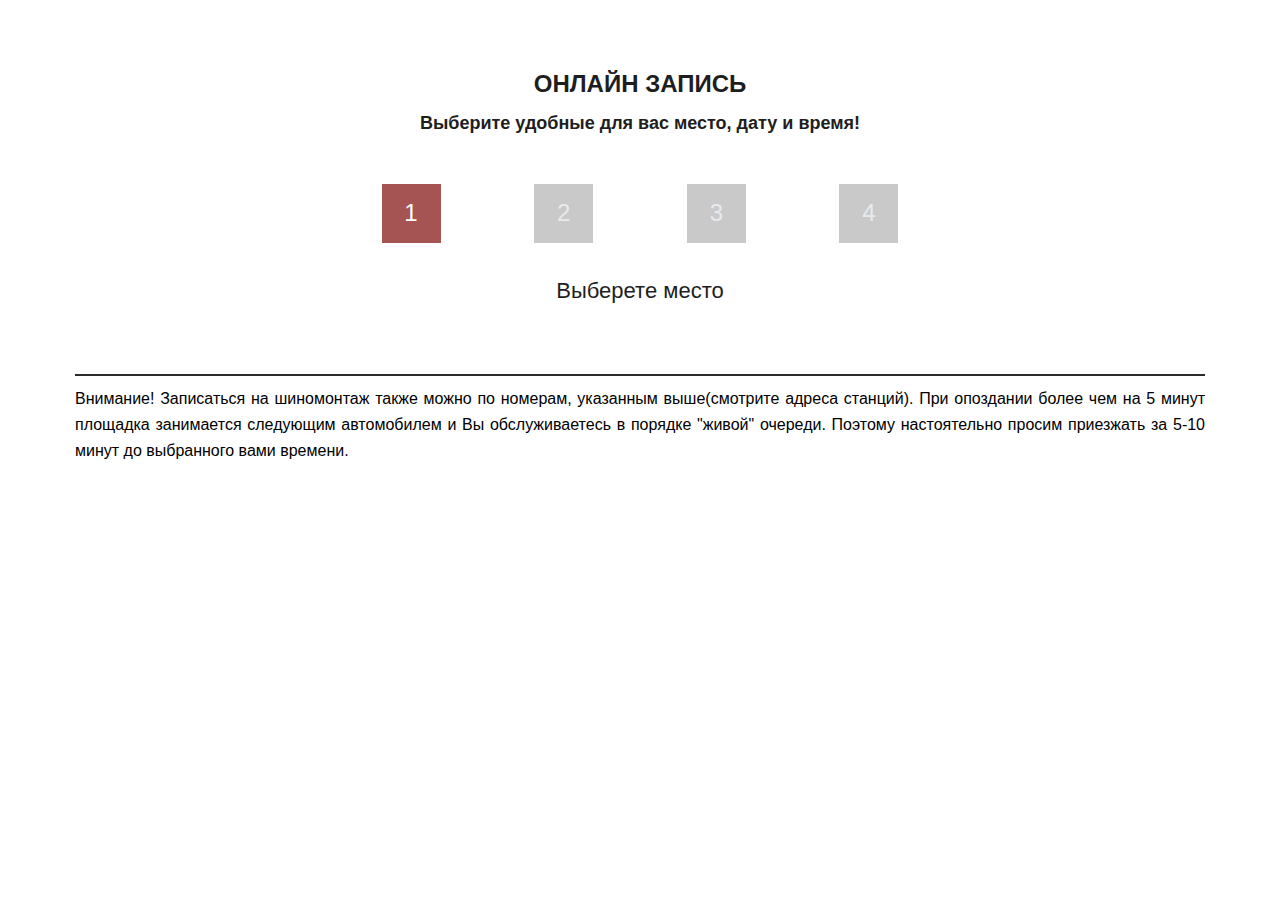
==== index.html @ d19be578 "сеть" ====
<!DOCTYPE html>
<html lang="en">

<head>
    <meta charset="UTF-8">
    <meta name="viewport" content="width=device-width, initial-scale=1.0">
    <meta http-equiv="X-UA-Compatible" content="ie=edge">
    <link rel="stylesheet" href="css/style.css">
    <link rel="stylesheet" href="css/fonts.css">
    <title>Document</title>
</head>

<body>
    <div class="popup-wrapper hidden">
        <div class="form__popup">
            <p class="popup__text">Вы успешно забронированы</p>
            <button class="popup__button">Ок</button>
        </div>
    </div>

    <main class="main">

        <div class="wrapper">
            <section class="intro">
                <h2 class="intro__second-title">
                    Онлайн запись
                </h2>
                <!--<div class="intro__decorative-element"></div>-->
                <div class="intro__description">Выберите удобные для вас место, дату и время!</div>
            </section>

            <section class="slider">
                <div class="slider__control">
                    <div class="slider_control-button slider_control-button--active" data-type="0">1</div>
                    <div class="slider_control-button slider_control-button--disabled" data-type="1">2</div>
                    <div class="slider_control-button slider_control-button--disabled" data-type="2">3</div>
                    <div class="slider_control-button slider_control-button--disabled" data-type="3">4</div>
                </div>

                <div class="slider__container">
                    <div class="slider__layer slider__layer--first">
                        <p class="slider__description">Выберете место</p>
                        <div class="slider__infoitems-wrapper" id="slide-info">

                        </div>
                    </div>

                    <div class="slider__layer hidden" id="slide-table">
                        <p class="slider__description">Выберете день</p>
                        <!--<div class="slider__table-control">
                            <button class="table-control__button">Апрель</button>
                            <button class="table-control__button">Май</button>
                            <button class="table-control__button">Июнь</button>
                        </div>-->


                    </div>

                    <div class="slider__layer hidden">
                        <p class="slider__description">Выберете время</p>
                        <ul class="table-popup-list">
                            <!--<li class="table-popup-list__item">00:00</li>
                            <li class="table-popup-list__item">00:30</li>
                            <li class="table-popup-list__item">01:00</li>
                            <li class="table-popup-list__item">01:30</li>
                            <li class="table-popup-list__item">02:00</li>
                            <li class="table-popup-list__item">02:30</li>
                            <li class="table-popup-list__item">03:00</li>
                            <li class="table-popup-list__item">03:30</li>
                            <li class="table-popup-list__item">04:00</li>
                            <li class="table-popup-list__item">04:30</li>
                            <li class="table-popup-list__item">05:00</li>
                            <li class="table-popup-list__item">05:30</li>-->
                        </ul>
                    </div>

                    <div class="slider__layer hidden">
                        <form action="#" class="slider__form" method="POST">
                            <p class="slider__description">Введите ваши данные, чтобы наш менеджер смог с вами
                                связаться</p>
                            <input type="text" class="form__input" placeholder="Введите ваше имя" id="name-input"
                                required>
                            <input type="tel" class="form__input" placeholder="Телефон" id="phone-input" min="13"
                                max="13" required>
                            <button class="form__input form__input--button">Записаться</button>
                        </form>
                    </div>
                </div>
            </section>
        </div>

    </main>

    <footer class="footer">
        <div class="wrapper">
            <div class="footer__decorative-element"></div>
            <div class="footer__user-information">
                Внимание! Записаться на шиномонтаж также можно по номерам, указанным выше(смотрите адреса станций). При
                опоздании более чем на 5 минут площадка занимается следующим автомобилем и Вы обслуживаетесь в порядке
                "живой" очереди. Поэтому настоятельно просим приезжать за 5-10 минут до выбранного вами времени.
            </div>
        </div>
    </footer>

    <script src="script/backend.js"></script>
    <script src="script/data.js"></script>
    <script src="script/render.js"></script>
    <script src="script/form.js"></script>
</body>

</html>
---- css/style.css ----
* {
    padding: 0;
    margin: 0;
    box-sizing: border-box;
}

.hidden {
    display: none !important;
}

body {
    font-family: 'Roboto', sans-serif;
    /*background:#C9C9C9;*/
    background-color: white;
}

.wrapper {
    max-width: 1170px;
    width: 100%;
    padding: 0 20px;
    margin: 0 auto;
}

.main {
    /*color: rgb(30, 44, 77);*/
    color: #1E1E1E;
}

.intro {
    text-align: center;
    position: relative;
    padding-top: 70px;
    margin-bottom: 50px;
}

.intro__second-title {
    width: 220px;
    text-transform: uppercase;
    font-size: 24px;
    font-weight: bold;
    margin: 0 auto 15px;
}

.intro__description {
    font-size: 18px;
    font-weight: bold;
}

.slider {
    margin-bottom: 40px;
}

.slider__control {
    display: flex;
    width: 517px;
    justify-content: space-between;
    text-align: center;
    font-size: 24px;
    position: relative;

    margin: 0 auto 35px;
}

.slider_control-button {
    background-color: #C9C9C9;
    color: rgb(231, 234, 237);
    width: 59px;
    height: 59px;
    cursor: pointer;
    transition: .3s;
    padding-top: 15px;
    -webkit-transition: .3s;
    -moz-transition: .3s;
    -ms-transition: .3s;
    -o-transition: .3s;
}

.slider_control-button--active {
    background-color: #A65353;
    color: white;
}

.slider__control-canvas {}

.slider__container {
    animation: ease-in-out 1s;
    -webkit-animation: ease-in-out 1s;
}

.slider__infoitems-wrapper {
    display: flex;
    justify-content: space-around;
    flex-wrap: wrap;
}

.slider__slider-item {
    width: 37%;
    height: 37%;
    background-color: white;
    text-align: center;
    box-shadow: 0 0 40px -12px black;
    cursor: pointer;
    padding: 25px;
    margin-bottom: 20px;

    transition: 0.2s;
    -webkit-transition: 0.2s;
    -moz-transition: 0.2s;
    -ms-transition: 0.2s;
    -o-transition: 0.2s;
}

.slider__slider-item--disabled {
    background-color: rgb(146, 146, 146);
    color: gray;
}

.slider__slider-item--selected {
    background-color: #A65353;
    color: white;
}

.slider__slider-item:not(.slider__slider-item--disabled):hover {
    outline: 3px solid #A65353;
}

.slider-item__title {
    font-size: 16px;
    margin-top: 5px;
    margin-bottom: 14px;
}

.slider-item__description {
    color: #BFBFBF;
    font-size: 14px;
    margin-bottom: 11px;
}

.slider-item__phone {
    color: #BFBFBF;
    font-size: 14px;
}

.slider__table-control {
    display: flex;
    justify-content: center;
    color: rgb(21, 45, 75);
    font-size: 16px;
    margin-bottom: 20px;
}

.table-control__button {
    font-size: 16px;
    width: 110px;
    height: 43px;
    border: none;
    background-color: transparent;
    margin-right: 10px;
    cursor: pointer;
    color: #1E1E1E;

    transition: 0.3s ease all;
    -webkit-transition: 0.3s ease all;
    -moz-transition: 0.3s ease all;
    -ms-transition: 0.3s ease all;
    -o-transition: 0.3s ease all;
}

.table-control__button:hover {
    background: #231217;
    color: #939393;
}

.table-control__button--active {
    background-color: #231217;
}

.slider__table {
    
}

.slider-table__data {
    position: relative;
    width: 162px;
    height: 100px;
    background-color: #BFBFBF;
    padding: 12px;
    z-index: 1;
    font-size: 29px;

    transition: 0.2s;
    -webkit-transition: 0.2s;
    -moz-transition: 0.2s;
    -ms-transition: 0.2s;
    -o-transition: 0.2s;
}

.slider-table__data:not(.dayNameCell):hover {
    cursor: pointer;
    background-color: transparent;
}

.slider-table__data--selected {
    background-color: #A65353 !important;
    color: white;
}

.dayNameCell {
    height: 55px;
    border: none;
    background-color: transparent;
    border-collapse: collapse;
    font-size: 20px;
    text-transform: capitalize;
    background-color: #A65353;
    color: white;
}

.slider-table__row:first-child {
    border-collapse: collapse;
}

/*.slider-table__day {
    font-weight: bold;
    font-size: 16px;
    margin-bottom: 26px;
}

.slider-table__date {
    margin-bottom: auto;
}*/

.slider__form {
    width: 435px;
    margin: 0 auto;
    text-align: center;
    font-size: 18px;
}

.table-popup-list {
    display: flex;
    list-style: none;
    flex-wrap: wrap;
    align-items: center;
    justify-content: space-between;
    max-width: 565px;
    width: 100%;
    margin: 0 auto;
}

.table-popup-list__item {
    padding: 10px 20px;
    margin: 10px;
    margin-bottom: 20px;
    cursor: pointer;
    font-size: 22px;
    transition: 0.2s;
    -webkit-transition: 0.2s;
    -moz-transition: 0.2s;
    -ms-transition: 0.2s;
    -o-transition: 0.2s;
}

.table-popup-list__item--selected {
    color: white;
    background-color: #A65353;
}

.table-popup-list__item:hover {
    outline: 2px solid #A65353;
    outline-offset: -2px;
    /*Box-shadow:0px 0px 0px 2px #A65353;*/

}

.form__input {
    width: 100%;
    height: 55px;
    padding-left: 20px;
    padding-right: 10px;
    border: none;
    margin-bottom: 30px;
    font-size: 18px;
    background-color: #BFBFBF;
}

.form__input--button {
    color: white;
    background-color: #A65353;
    cursor: pointer;
    transition: 0.1s;
    -webkit-transition: 0.1s;
    -moz-transition: 0.1s;
    -ms-transition: 0.1s;
    -o-transition: 0.1s;
}

.form__input--button:hover {
    opacity: 0.8;
}

.slider__description {
    margin-bottom: 30px;
    text-align: center;
    font-size: 22px;
}

.footer {

}

.footer__decorative-element {
    height: 2px;
    width: 100%;
    background-color: #2C2C2C;

    margin-bottom: 10px;
}

.footer__user-information {
    text-align: justify;
    font-size: 16px;
    line-height: 26px;

    margin-bottom: 26px;
}

.foooter__contacts-container {
    font-size: 14px;
    line-height: 16px;

    margin-bottom: 40px;
}

.popup-wrapper {
    width: 100%;
    position: fixed;
    height: 100%;
    z-index: 9;
    background-color: rgba(0, 0, 0, 0.3)
}

.form__popup {
    width: 40%;
    height: 30%;
    position: fixed;
    top: 30%;
    left: 30%;
    background-color: rgb(128, 63, 63);

    z-index: 10;
}

.popup__text {
    color: white;
    font-size: 18px;
    text-align: center;
    padding-top: 50px;
    margin-bottom: 30px;
}

.popup__button {
    display: block;
    border: none;
    background-color: rgb(226, 88, 88);
    width: 40%;
    height: 20%;
    margin: 0 auto;
    cursor: pointer;
    color: white;
    text-transform: uppercase;
}

@media(max-width: 780px) {
    .slider__control {
        width: 70%;
    }

    .slider__infoitems-wrapper {
        flex-direction: column;
    }

    .slider__slider-item {
        padding-top: 40px;
        width: 100%;
    }

    .slider-table__data {
        font-size: 24px;
    }

    @media (max-width: 680px) {
        .slider__table {
            width: 100%;
            position: relative;
            left: 0;
        }

        .slider-table__data {
            height: 14%;
            width: 14%;
        }

        @media(max-width: 520px) {
            .slider__form {
                width: 100%;
            }

            .slider__table {
                
            }

            .slider-table__data {
                font-size: 23px;
                padding: 5px;
                padding-left: 11px;
            }

            .slider_control-button {
                width: 45px;
                height: 45px;
                font-size: 18px;
                padding-top: 12px;
            }

            .popup__text {
                font-size: 14px;
            }

            @media(max-width: 390px) {
                .slider-table__data {
                    font-size: 17px;
                    
                }
                .popup__text {
                    font-size: 11px;
                    padding-top: 40px;
                }

                .form__popup {
                    height: 28%;
                }
            }
        }
    }
}
---- css/fonts.css ----
@font-face {
    font-family: 'Roboto', sans-serif;
    src: url('https://fonts.googleapis.com/css2?family=Roboto:wght@300;400;700&display=swap" rel="stylesheet');
}
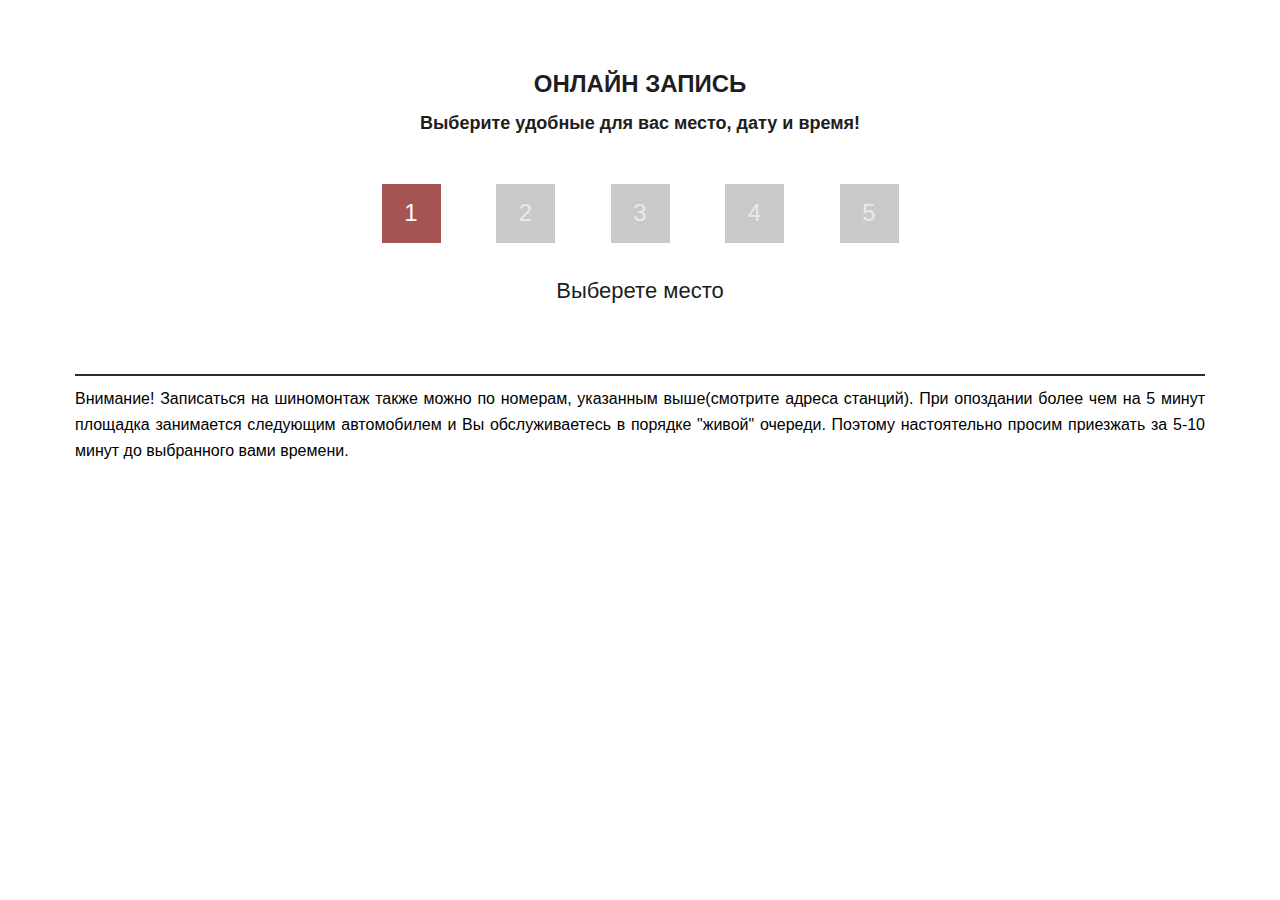
==== commit e90c743a: "Ну вот" ====
--- a/index.html
+++ b/index.html
@@ -11,12 +11,6 @@
 </head>
 
 <body>
-    <div class="popup-wrapper hidden">
-        <div class="form__popup">
-            <p class="popup__text">Вы успешно забронированы</p>
-            <button class="popup__button">Ок</button>
-        </div>
-    </div>
 
     <main class="main">
 
@@ -35,10 +29,11 @@
                     <div class="slider_control-button slider_control-button--disabled" data-type="1">2</div>
                     <div class="slider_control-button slider_control-button--disabled" data-type="2">3</div>
                     <div class="slider_control-button slider_control-button--disabled" data-type="3">4</div>
+                    <div class="slider_control-button slider_control-button--disabled" data-type="4">5</div>
                 </div>
 
                 <div class="slider__container">
-                    <div class="slider__layer slider__layer--first">
+                    <div class="slider__layer slider__layer--first ">
                         <p class="slider__description">Выберете место</p>
                         <div class="slider__infoitems-wrapper" id="slide-info">
 
@@ -79,11 +74,22 @@
                             <p class="slider__description">Введите ваши данные, чтобы наш менеджер смог с вами
                                 связаться</p>
                             <input type="text" class="form__input" placeholder="Введите ваше имя" id="name-input"
-                                required>
+                                required minlength="3" maxlength="27">
                             <input type="tel" class="form__input" placeholder="Телефон" id="phone-input" min="13"
                                 max="13" required>
                             <button class="form__input form__input--button">Записаться</button>
                         </form>
+                    </div>
+
+                    <div class="slider__layer hidden">
+                        <p class="slider__description">Пасиб за бронь))00))</p>
+                        <button class="slider__reset-button">ОК</button>
+                        <!--<div class="popup-wrapper">
+                            <div class="form__popup">
+                                <p class="popup__text">Вы успешно забронированы</p>
+                                <button class="popup__button">Ок</button>
+                            </div>
+                        </div>-->
                     </div>
                 </div>
             </section>
@@ -105,6 +111,7 @@
     <script src="script/backend.js"></script>
     <script src="script/data.js"></script>
     <script src="script/render.js"></script>
+    <script src="script/slider.js"></script>
     <script src="script/form.js"></script>
 </body>
 
--- a/css/style.css
+++ b/css/style.css
@@ -80,12 +80,69 @@
     color: white;
 }
 
-.slider__control-canvas {}
+.slider_control-button--next {
+    position: absolute;
+    top: 0;
+}
 
 .slider__container {
     animation: ease-in-out 1s;
     -webkit-animation: ease-in-out 1s;
-}
+    position: relative;
+
+    /*overflow: hidden;*/
+}
+
+
+
+
+
+.slider__layer--animation-left {
+    animation-duration:1s;
+    animation-name: left;
+}
+
+.slider__layer--animation-right {
+    animation-name: right;
+    animation-duration: 1s;
+}
+
+@keyframes left {
+    from {
+        transform: translateX(0);
+        -webkit-transform: translateX(0);
+        -moz-transform: translateX(0);
+        -ms-transform: translateX(0);
+        -o-transform: translateX(0);
+    }
+
+    to {
+        transform: translateX(-100%);
+        -webkit-transform: translateX(-100%);
+        -moz-transform: translateX(-100%);
+        -ms-transform: translateX(-100%);
+        -o-transform: translateX(-100%);
+    }
+}
+
+@keyframes right {
+    from {
+        transform: translateX(100%);
+        -webkit-transform: translateX(100%);
+        -moz-transform: translateX(100%);
+        -ms-transform: translateX(100%);
+        -o-transform: translateX(100%);
+}
+
+    to {
+        transform: translateX(0);
+        -webkit-transform: translateX(0);
+        -moz-transform: translateX(0);
+        -ms-transform: translateX(0);
+        -o-transform: translateX(0);
+}
+}
+
 
 .slider__infoitems-wrapper {
     display: flex;
@@ -175,9 +232,7 @@
     background-color: #231217;
 }
 
-.slider__table {
-    
-}
+.slider__table {}
 
 .slider-table__data {
     position: relative;
@@ -200,6 +255,16 @@
     background-color: transparent;
 }
 
+.slider-table__data--empty {
+    background-color: rgb(92, 90, 90);
+}
+
+.slider-table__data--empty:hover {
+    /*костыль*/
+    cursor: auto !important;
+    background-color: rgb(92, 90, 90) !important;
+}
+
 .slider-table__data--selected {
     background-color: #A65353 !important;
     color: white;
@@ -219,16 +284,6 @@
 .slider-table__row:first-child {
     border-collapse: collapse;
 }
-
-/*.slider-table__day {
-    font-weight: bold;
-    font-size: 16px;
-    margin-bottom: 26px;
-}
-
-.slider-table__date {
-    margin-bottom: auto;
-}*/
 
 .slider__form {
     width: 435px;
@@ -252,7 +307,6 @@
     padding: 10px 20px;
     margin: 10px;
     margin-bottom: 20px;
-    cursor: pointer;
     font-size: 22px;
     transition: 0.2s;
     -webkit-transition: 0.2s;
@@ -266,7 +320,13 @@
     background-color: #A65353;
 }
 
-.table-popup-list__item:hover {
+.table-popup-list__item--disabled {
+    background-color: rgb(146, 146, 146);
+    color: gray;
+}
+
+.table-popup-list__item:not(.table-popup-list__item--disabled):hover {
+    cursor: pointer;
     outline: 2px solid #A65353;
     outline-offset: -2px;
     /*Box-shadow:0px 0px 0px 2px #A65353;*/
@@ -305,9 +365,28 @@
     font-size: 22px;
 }
 
-.footer {
-
-}
+.slider__reset-button {
+    font-size: 18px;
+    background-color: #A65353;
+    width: 230px;
+    height: 50px;
+    margin: 0 auto;
+    display: block;
+    color: white;
+    cursor: pointer;
+    transition: 0.3s;
+    border: none;
+    -webkit-transition: 0.3s;
+    -moz-transition: 0.3s;
+    -ms-transition: 0.3s;
+    -o-transition: 0.3s;
+}
+
+.slider__reset-button:hover {
+    opacity: 0.8;
+}
+
+.footer {}
 
 .footer__decorative-element {
     height: 2px;
@@ -401,14 +480,16 @@
             width: 14%;
         }
 
+        .slider__reset-button {
+            width: 40%;
+        }
+
         @media(max-width: 520px) {
             .slider__form {
                 width: 100%;
             }
 
-            .slider__table {
-                
-            }
+            .slider__table {}
 
             .slider-table__data {
                 font-size: 23px;
@@ -430,8 +511,9 @@
             @media(max-width: 390px) {
                 .slider-table__data {
                     font-size: 17px;
-                    
+
                 }
+
                 .popup__text {
                     font-size: 11px;
                     padding-top: 40px;
@@ -443,4 +525,4 @@
             }
         }
     }
-}
+}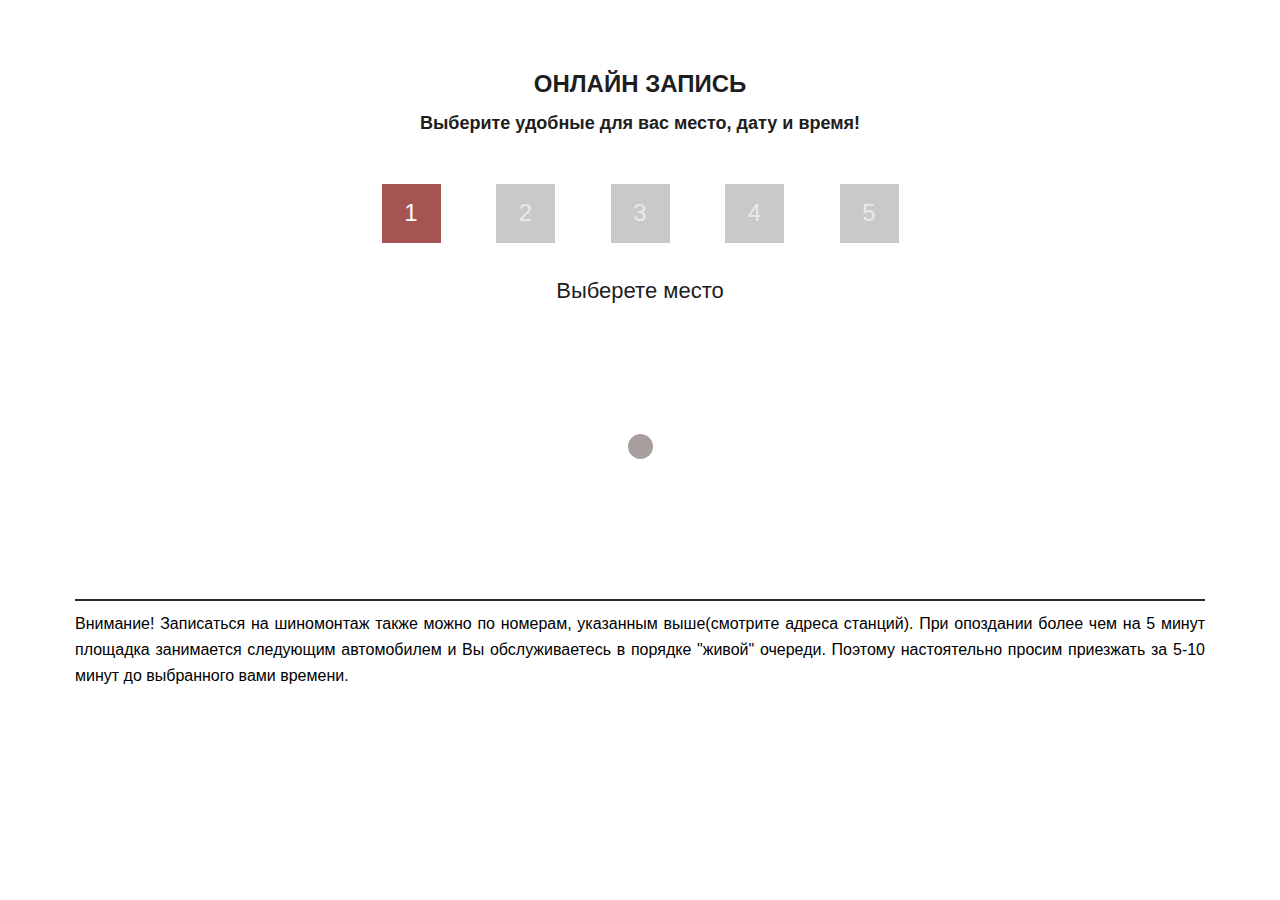
==== commit 2f6070d0: "dsadasdAFSDSF" ====
--- a/index.html
+++ b/index.html
@@ -36,7 +36,9 @@
                     <div class="slider__layer slider__layer--first ">
                         <p class="slider__description">Выберете место</p>
                         <div class="slider__infoitems-wrapper" id="slide-info">
-
+                            <div class="loader-container">
+                                <div class="loader loader--mod">1</div>
+                            </div>
                         </div>
                     </div>
 
@@ -54,18 +56,9 @@
                     <div class="slider__layer hidden">
                         <p class="slider__description">Выберете время</p>
                         <ul class="table-popup-list">
-                            <!--<li class="table-popup-list__item">00:00</li>
-                            <li class="table-popup-list__item">00:30</li>
-                            <li class="table-popup-list__item">01:00</li>
-                            <li class="table-popup-list__item">01:30</li>
-                            <li class="table-popup-list__item">02:00</li>
-                            <li class="table-popup-list__item">02:30</li>
-                            <li class="table-popup-list__item">03:00</li>
-                            <li class="table-popup-list__item">03:30</li>
-                            <li class="table-popup-list__item">04:00</li>
-                            <li class="table-popup-list__item">04:30</li>
-                            <li class="table-popup-list__item">05:00</li>
-                            <li class="table-popup-list__item">05:30</li>-->
+                            <div class="loader-container">
+                                <div class="loader loader--mod">1</div>
+                            </div>
                         </ul>
                     </div>
 
--- a/css/style.css
+++ b/css/style.css
@@ -98,7 +98,7 @@
 
 
 .slider__layer--animation-left {
-    animation-duration:1s;
+    animation-duration: 1s;
     animation-name: left;
 }
 
@@ -132,7 +132,7 @@
         -moz-transform: translateX(100%);
         -ms-transform: translateX(100%);
         -o-transform: translateX(100%);
-}
+    }
 
     to {
         transform: translateX(0);
@@ -140,7 +140,7 @@
         -moz-transform: translateX(0);
         -ms-transform: translateX(0);
         -o-transform: translateX(0);
-}
+    }
 }
 
 
@@ -450,6 +450,103 @@
     text-transform: uppercase;
 }
 
+.loader {
+    margin: 100px auto;
+    font-size: 25px;
+    width: 1em;
+    height: 1em;
+    border-radius: 50%;
+    position: relative;
+    text-indent: -9999em;
+    -webkit-animation: load5 1.1s infinite ease;
+    animation: load5 1.1s infinite ease;
+    -webkit-transform: translateZ(0);
+    -ms-transform: translateZ(0);
+    transform: translateZ(0);
+}
+
+@-webkit-keyframes load5 {
+
+    0%,
+    100% {
+        box-shadow: 0em -2.6em 0em 0em #808080, 1.8em -1.8em 0 0em rgba(128, 128, 128, 0.2), 2.5em 0em 0 0em rgba(128, 128, 128, 0.2), 1.75em 1.75em 0 0em rgba(128, 128, 128, 0.2), 0em 2.5em 0 0em rgba(128, 128, 128, 0.2), -1.8em 1.8em 0 0em rgba(128, 128, 128, 0.2), -2.6em 0em 0 0em rgba(128, 128, 128, 0.5), -1.8em -1.8em 0 0em rgba(128, 128, 128, 0.7);
+    }
+
+    12.5% {
+        box-shadow: 0em -2.6em 0em 0em rgba(128, 128, 128, 0.7), 1.8em -1.8em 0 0em #808080, 2.5em 0em 0 0em rgba(128, 128, 128, 0.2), 1.75em 1.75em 0 0em rgba(128, 128, 128, 0.2), 0em 2.5em 0 0em rgba(128, 128, 128, 0.2), -1.8em 1.8em 0 0em rgba(128, 128, 128, 0.2), -2.6em 0em 0 0em rgba(128, 128, 128, 0.2), -1.8em -1.8em 0 0em rgba(128, 128, 128, 0.5);
+    }
+
+    25% {
+        box-shadow: 0em -2.6em 0em 0em rgba(128, 128, 128, 0.5), 1.8em -1.8em 0 0em rgba(128, 128, 128, 0.7), 2.5em 0em 0 0em #808080, 1.75em 1.75em 0 0em rgba(128, 128, 128, 0.2), 0em 2.5em 0 0em rgba(128, 128, 128, 0.2), -1.8em 1.8em 0 0em rgba(128, 128, 128, 0.2), -2.6em 0em 0 0em rgba(128, 128, 128, 0.2), -1.8em -1.8em 0 0em rgba(128, 128, 128, 0.2);
+    }
+
+    37.5% {
+        box-shadow: 0em -2.6em 0em 0em rgba(128, 128, 128, 0.2), 1.8em -1.8em 0 0em rgba(128, 128, 128, 0.5), 2.5em 0em 0 0em rgba(128, 128, 128, 0.7), 1.75em 1.75em 0 0em #808080, 0em 2.5em 0 0em rgba(128, 128, 128, 0.2), -1.8em 1.8em 0 0em rgba(128, 128, 128, 0.2), -2.6em 0em 0 0em rgba(128, 128, 128, 0.2), -1.8em -1.8em 0 0em rgba(128, 128, 128, 0.2);
+    }
+
+    50% {
+        box-shadow: 0em -2.6em 0em 0em rgba(128, 128, 128, 0.2), 1.8em -1.8em 0 0em rgba(128, 128, 128, 0.2), 2.5em 0em 0 0em rgba(128, 128, 128, 0.5), 1.75em 1.75em 0 0em rgba(128, 128, 128, 0.7), 0em 2.5em 0 0em #808080, -1.8em 1.8em 0 0em rgba(128, 128, 128, 0.2), -2.6em 0em 0 0em rgba(128, 128, 128, 0.2), -1.8em -1.8em 0 0em rgba(128, 128, 128, 0.2);
+    }
+
+    62.5% {
+        box-shadow: 0em -2.6em 0em 0em rgba(128, 128, 128, 0.2), 1.8em -1.8em 0 0em rgba(128, 128, 128, 0.2), 2.5em 0em 0 0em rgba(128, 128, 128, 0.2), 1.75em 1.75em 0 0em rgba(128, 128, 128, 0.5), 0em 2.5em 0 0em rgba(128, 128, 128, 0.7), -1.8em 1.8em 0 0em #808080, -2.6em 0em 0 0em rgba(128, 128, 128, 0.2), -1.8em -1.8em 0 0em rgba(128, 128, 128, 0.2);
+    }
+
+    75% {
+        box-shadow: 0em -2.6em 0em 0em rgba(128, 128, 128, 0.2), 1.8em -1.8em 0 0em rgba(128, 128, 128, 0.2), 2.5em 0em 0 0em rgba(128, 128, 128, 0.2), 1.75em 1.75em 0 0em rgba(128, 128, 128, 0.2), 0em 2.5em 0 0em rgba(128, 128, 128, 0.5), -1.8em 1.8em 0 0em rgba(128, 128, 128, 0.7), -2.6em 0em 0 0em #808080, -1.8em -1.8em 0 0em rgba(128, 128, 128, 0.2);
+    }
+
+    87.5% {
+        box-shadow: 0em -2.6em 0em 0em rgba(128, 128, 128, 0.2), 1.8em -1.8em 0 0em rgba(128, 128, 128, 0.2), 2.5em 0em 0 0em rgba(128, 128, 128, 0.2), 1.75em 1.75em 0 0em rgba(128, 128, 128, 0.2), 0em 2.5em 0 0em rgba(128, 128, 128, 0.2), -1.8em 1.8em 0 0em rgba(128, 128, 128, 0.5), -2.6em 0em 0 0em rgba(128, 128, 128, 0.7), -1.8em -1.8em 0 0em #808080;
+    }
+}
+
+@keyframes load5 {
+
+    0%,
+    100% {
+        box-shadow: 0em -2.6em 0em 0em #808080, 1.8em -1.8em 0 0em rgba(128, 128, 128, 0.2), 2.5em 0em 0 0em rgba(128, 128, 128, 0.2), 1.75em 1.75em 0 0em rgba(128, 128, 128, 0.2), 0em 2.5em 0 0em rgba(128, 128, 128, 0.2), -1.8em 1.8em 0 0em rgba(128, 128, 128, 0.2), -2.6em 0em 0 0em rgba(128, 128, 128, 0.5), -1.8em -1.8em 0 0em rgba(128, 128, 128, 0.7);
+    }
+
+    12.5% {
+        box-shadow: 0em -2.6em 0em 0em rgba(128, 128, 128, 0.7), 1.8em -1.8em 0 0em #808080, 2.5em 0em 0 0em rgba(128, 128, 128, 0.2), 1.75em 1.75em 0 0em rgba(128, 128, 128, 0.2), 0em 2.5em 0 0em rgba(128, 128, 128, 0.2), -1.8em 1.8em 0 0em rgba(128, 128, 128, 0.2), -2.6em 0em 0 0em rgba(128, 128, 128, 0.2), -1.8em -1.8em 0 0em rgba(128, 128, 128, 0.5);
+    }
+
+    25% {
+        box-shadow: 0em -2.6em 0em 0em rgba(128, 128, 128, 0.5), 1.8em -1.8em 0 0em rgba(128, 128, 128, 0.7), 2.5em 0em 0 0em #808080, 1.75em 1.75em 0 0em rgba(128, 128, 128, 0.2), 0em 2.5em 0 0em rgba(128, 128, 128, 0.2), -1.8em 1.8em 0 0em rgba(128, 128, 128, 0.2), -2.6em 0em 0 0em rgba(128, 128, 128, 0.2), -1.8em -1.8em 0 0em rgba(128, 128, 128, 0.2);
+    }
+
+    37.5% {
+        box-shadow: 0em -2.6em 0em 0em rgba(128, 128, 128, 0.2), 1.8em -1.8em 0 0em rgba(128, 128, 128, 0.5), 2.5em 0em 0 0em rgba(128, 128, 128, 0.7), 1.75em 1.75em 0 0em #808080, 0em 2.5em 0 0em rgba(128, 128, 128, 0.2), -1.8em 1.8em 0 0em rgba(128, 128, 128, 0.2), -2.6em 0em 0 0em rgba(128, 128, 128, 0.2), -1.8em -1.8em 0 0em rgba(128, 128, 128, 0.2);
+    }
+
+    50% {
+        box-shadow: 0em -2.6em 0em 0em rgba(128, 128, 128, 0.2), 1.8em -1.8em 0 0em rgba(128, 128, 128, 0.2), 2.5em 0em 0 0em rgba(128, 128, 128, 0.5), 1.75em 1.75em 0 0em rgba(128, 128, 128, 0.7), 0em 2.5em 0 0em #808080, -1.8em 1.8em 0 0em rgba(128, 128, 128, 0.2), -2.6em 0em 0 0em rgba(128, 128, 128, 0.2), -1.8em -1.8em 0 0em rgba(128, 128, 128, 0.2);
+    }
+
+    62.5% {
+        box-shadow: 0em -2.6em 0em 0em rgba(128, 128, 128, 0.2), 1.8em -1.8em 0 0em rgba(128, 128, 128, 0.2), 2.5em 0em 0 0em rgba(128, 128, 128, 0.2), 1.75em 1.75em 0 0em rgba(128, 128, 128, 0.5), 0em 2.5em 0 0em rgba(128, 128, 128, 0.7), -1.8em 1.8em 0 0em #808080, -2.6em 0em 0 0em rgba(128, 128, 128, 0.2), -1.8em -1.8em 0 0em rgba(128, 128, 128, 0.2);
+    }
+
+    75% {
+        box-shadow: 0em -2.6em 0em 0em rgba(128, 128, 128, 0.2), 1.8em -1.8em 0 0em rgba(128, 128, 128, 0.2), 2.5em 0em 0 0em rgba(128, 128, 128, 0.2), 1.75em 1.75em 0 0em rgba(128, 128, 128, 0.2), 0em 2.5em 0 0em rgba(128, 128, 128, 0.5), -1.8em 1.8em 0 0em rgba(128, 128, 128, 0.7), -2.6em 0em 0 0em #808080, -1.8em -1.8em 0 0em rgba(128, 128, 128, 0.2);
+    }
+
+    87.5% {
+        box-shadow: 0em -2.6em 0em 0em rgba(128, 128, 128, 0.2), 1.8em -1.8em 0 0em rgba(128, 128, 128, 0.2), 2.5em 0em 0 0em rgba(128, 128, 128, 0.2), 1.75em 1.75em 0 0em rgba(128, 128, 128, 0.2), 0em 2.5em 0 0em rgba(128, 128, 128, 0.2), -1.8em 1.8em 0 0em rgba(128, 128, 128, 0.5), -2.6em 0em 0 0em rgba(128, 128, 128, 0.7), -1.8em -1.8em 0 0em #808080;
+    }
+}
+
+.loader--mod {
+    background-color: rgb(168, 158, 158);
+}
+
+.loader-container {
+    width: 15%;
+    height: 15%;
+    margin: 0 auto;
+}
+
 @media(max-width: 780px) {
     .slider__control {
         width: 70%;
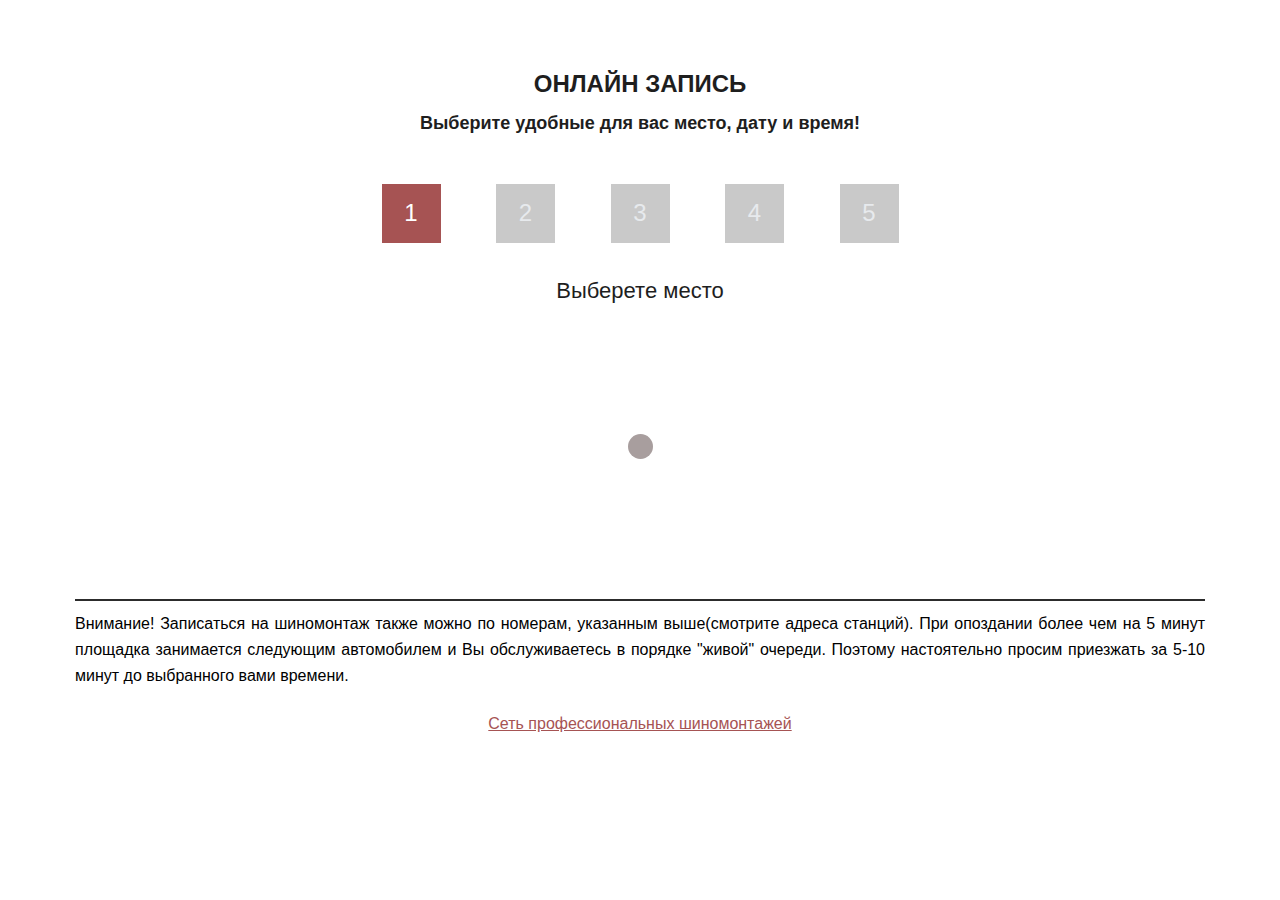
==== commit a03c25f5: "fsfdsfds" ====
--- a/index.html
+++ b/index.html
@@ -7,7 +7,8 @@
     <meta http-equiv="X-UA-Compatible" content="ie=edge">
     <link rel="stylesheet" href="css/style.css">
     <link rel="stylesheet" href="css/fonts.css">
-    <title>Document</title>
+    <link rel="shortcut icon" href="css/f.ico" type="image/png">
+    <title>Shinland - Онлайн запись</title>
 </head>
 
 <body>
@@ -28,7 +29,7 @@
                     <div class="slider_control-button slider_control-button--active" data-type="0">1</div>
                     <div class="slider_control-button slider_control-button--disabled" data-type="1">2</div>
                     <div class="slider_control-button slider_control-button--disabled" data-type="2">3</div>
-                    <div class="slider_control-button slider_control-button--disabled" data-type="3">4</div>
+                    <div class="slider_control-button " data-type="3">4</div>
                     <div class="slider_control-button slider_control-button--disabled" data-type="4">5</div>
                 </div>
 
@@ -42,19 +43,26 @@
                         </div>
                     </div>
 
-                    <div class="slider__layer hidden" id="slide-table">
+                    <div class="slider__layer hidden">
                         <p class="slider__description">Выберете день</p>
-                        <!--<div class="slider__table-control">
-                            <button class="table-control__button">Апрель</button>
-                            <button class="table-control__button">Май</button>
-                            <button class="table-control__button">Июнь</button>
-                        </div>-->
+                        <div class="slider__table-control">
+                            <button class="table-control__button table-control__button--active" data-type="0"
+                                data-flag="true">mock</button>
+                            <button class="table-control__button" data-type="1">mock</button>
+                            <button class="table-control__button" data-type="2">mock</button>
+                        </div>
 
+                        <div id="slide-table">
+
+                        </div>
 
                     </div>
 
                     <div class="slider__layer hidden">
                         <p class="slider__description">Выберете время</p>
+                        <p class="slider__description" style="color:brown">ВНИМАНИЕ!!! Обслуживание машин по онлайн
+                            записи производится только на 1-ей площадке. На 2-ой площадке происходит обслуживание по
+                            живой очереди</p>
                         <ul class="table-popup-list">
                             <div class="loader-container">
                                 <div class="loader loader--mod">1</div>
@@ -68,14 +76,14 @@
                                 связаться</p>
                             <input type="text" class="form__input" placeholder="Введите ваше имя" id="name-input"
                                 required minlength="3" maxlength="27">
-                            <input type="tel" class="form__input" placeholder="Телефон" id="phone-input" min="13"
+                            <input type="tel" class="form__input" placeholder="Телефон" id="phone-input" min="7"
                                 max="13" required>
                             <button class="form__input form__input--button">Записаться</button>
                         </form>
                     </div>
 
                     <div class="slider__layer hidden">
-                        <p class="slider__description">Пасиб за бронь))00))</p>
+                        <p class="slider__description">Спасибо за бронирование!</p>
                         <button class="slider__reset-button">ОК</button>
                         <!--<div class="popup-wrapper">
                             <div class="form__popup">
@@ -98,14 +106,17 @@
                 опоздании более чем на 5 минут площадка занимается следующим автомобилем и Вы обслуживаетесь в порядке
                 "живой" очереди. Поэтому настоятельно просим приезжать за 5-10 минут до выбранного вами времени.
             </div>
+            <div class="footer__copyright">
+                <a href="http://shinland.by/" class="footer__copyright-link">Сеть профессиональных шиномонтажей</a>
+            </div>
         </div>
     </footer>
 
     <script src="script/backend.js"></script>
     <script src="script/data.js"></script>
+    <script src="script/slider-functions.js"></script>
+    <script src="script/form.js"></script>
     <script src="script/render.js"></script>
-    <script src="script/slider.js"></script>
-    <script src="script/form.js"></script>
 </body>
 
 </html>--- a/css/style.css
+++ b/css/style.css
@@ -224,12 +224,14 @@
 }
 
 .table-control__button:hover {
-    background: #231217;
+    background-color: #A65353;
+    opacity: 0.9;
     color: #939393;
 }
 
 .table-control__button--active {
-    background-color: #231217;
+    background-color: #A65353;
+    color: white;
 }
 
 .slider__table {}
@@ -257,6 +259,7 @@
 
 .slider-table__data--empty {
     background-color: rgb(92, 90, 90);
+    color: gray;
 }
 
 .slider-table__data--empty:hover {
@@ -386,7 +389,9 @@
     opacity: 0.8;
 }
 
-.footer {}
+.footer {
+    padding-bottom: 40px;
+}
 
 .footer__decorative-element {
     height: 2px;
@@ -409,6 +414,12 @@
     line-height: 16px;
 
     margin-bottom: 40px;
+}
+
+.footer__copyright-link {
+    text-align: center;
+    display: block;
+    color: #A65353;
 }
 
 .popup-wrapper {
@@ -619,6 +630,16 @@
                 .form__popup {
                     height: 28%;
                 }
+
+                .table-popup-list {
+                    flex-direction: column;
+                    justify-content: center;
+                    align-items: center; 
+                }
+
+                .table-popup-list__item  {
+                    
+                }
             }
         }
     }
